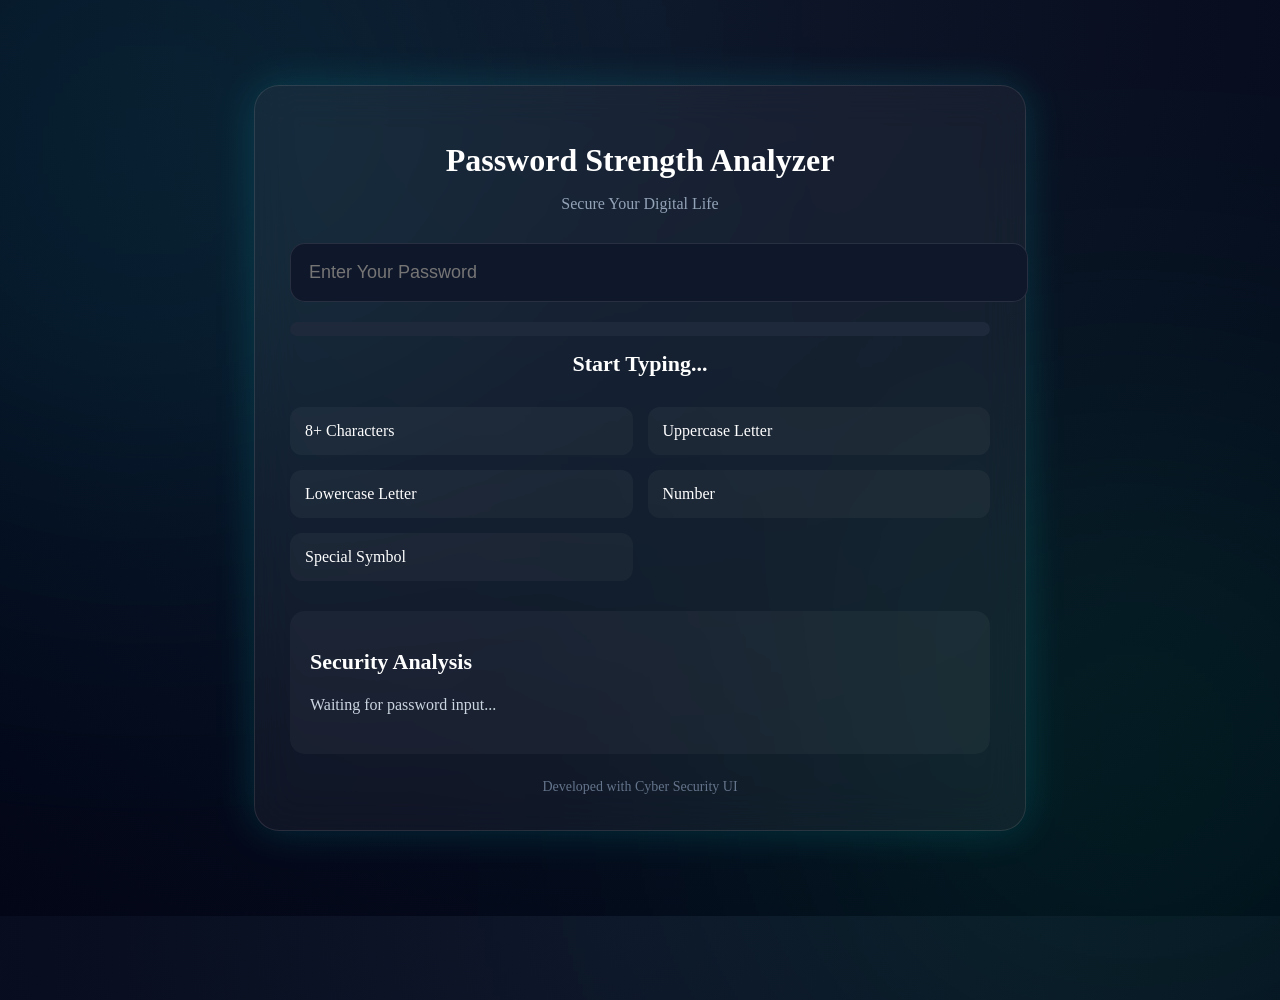
==== index.html @ 559f6301 "Add files via upload" ====
<!DOCTYPE html>
<html lang="en">
<head>

    <meta charset="UTF-8">
    <meta name="viewport" content="width=device-width, initial-scale=1.0">

    <title>Password Strength Analyzer</title>

    <!-- CSS File -->
    <link rel="stylesheet" href="style.css">

</head>

<body>

    <div class="container">

        <h1>Password Strength Analyzer</h1>

        <p class="subtitle">
            Secure Your Digital Life
        </p>

        <!-- Password Input -->

        <div class="password-box">

            <input 
                type="text"
                id="password"
                placeholder="Enter Your Password"
            >

        </div>

        <!-- Strength Bar -->

        <div class="strength-bar">

            <div 
                class="strength-fill"
                id="strength-fill">
            </div>

        </div>

        <!-- Strength Text -->

        <div 
            class="strength-text"
            id="strength-text">

            Start Typing...

        </div>

        <!-- Checklist -->

        <div class="checklist">

            <div class="item" id="length">
                8+ Characters
            </div>

            <div class="item" id="uppercase">
                Uppercase Letter
            </div>

            <div class="item" id="lowercase">
                Lowercase Letter
            </div>

            <div class="item" id="number">
                Number
            </div>

            <div class="item" id="symbol">
                Special Symbol
            </div>

        </div>

        <!-- Security Analysis -->

        <div class="analysis">

            <h2>Security Analysis</h2>

            <p id="analysis-text">

                Waiting for password input...

            </p>

        </div>

        <!-- Footer -->

        <div class="footer">

            Developed with Cyber Security UI

        </div>

    </div>

    <!-- JavaScript File -->

    <script src="script.js"></script>

</body>
</html>
---- style.css ----
<style>

        *{
            margin:0;
            padding:0;
            box-sizing:border-box;
            font-family:Arial, sans-serif;
        }

        body{
            height:100vh;
            display:flex;
            justify-content:center;
            align-items:center;
            background:
            radial-gradient(circle at top,#0f172a,#020617);
            overflow:hidden;
            color:white;
        }

        /* Background Glow */
        body::before{
            content:"";
            position:absolute;
            width:500px;
            height:500px;
            background:#00f7ff;
            filter:blur(200px);
            opacity:0.15;
            top:-100px;
            left:-100px;
        }

        body::after{
            content:"";
            position:absolute;
            width:500px;
            height:500px;
            background:#00ff88;
            filter:blur(200px);
            opacity:0.15;
            bottom:-100px;
            right:-100px;
        }

        .container{
            width:90%;
            max-width:700px;
            padding:35px;
            border-radius:25px;
            background:rgba(255,255,255,0.05);
            backdrop-filter:blur(20px);
            border:1px solid rgba(255,255,255,0.1);
            box-shadow:0 0 40px rgba(0,255,255,0.15);
            position:relative;
            z-index:10;
        }

        h1{
            text-align:center;
            font-size:32px;
            margin-bottom:10px;
            color:#ffffff;
        }

        .subtitle{
            text-align:center;
            color:#94a3b8;
            margin-bottom:30px;
        }

        .password-box{
            position:relative;
        }

        input{
            width:100%;
            padding:18px;
            border:none;
            outline:none;
            border-radius:15px;
            background:#0f172a;
            color:white;
            font-size:18px;
            border:1px solid rgba(255,255,255,0.1);
        }

        .strength-bar{
            width:100%;
            height:14px;
            background:#1e293b;
            border-radius:20px;
            margin-top:20px;
            overflow:hidden;
        }

        .strength-fill{
            height:100%;
            width:0%;
            border-radius:20px;
            transition:0.4s;
            background:linear-gradient(to right,
            #ff4d4d,
            #ffaa00,
            #00ff88);
        }

        .strength-text{
            margin-top:15px;
            font-size:22px;
            text-align:center;
            font-weight:bold;
        }

        .checklist{
            margin-top:30px;
            display:grid;
            grid-template-columns:1fr 1fr;
            gap:15px;
        }

        .item{
            background:rgba(255,255,255,0.04);
            padding:15px;
            border-radius:12px;
            display:flex;
            align-items:center;
            gap:10px;
            transition:0.3s;
        }

        .item.valid{
            border:1px solid #00ff88;
            color:#00ff88;
            box-shadow:0 0 10px rgba(0,255,136,0.2);
        }

        .analysis{
            margin-top:30px;
            background:rgba(255,255,255,0.04);
            padding:20px;
            border-radius:15px;
        }

        .analysis h2{
            margin-bottom:15px;
            font-size:22px;
        }

        .analysis p{
            color:#cbd5e1;
            line-height:1.7;
        }

        .footer{
            text-align:center;
            margin-top:25px;
            color:#64748b;
            font-size:14px;
        }

        @media(max-width:700px){

            .checklist{
                grid-template-columns:1fr;
            }

            h1{
                font-size:26px;
            }

        }

    </style>
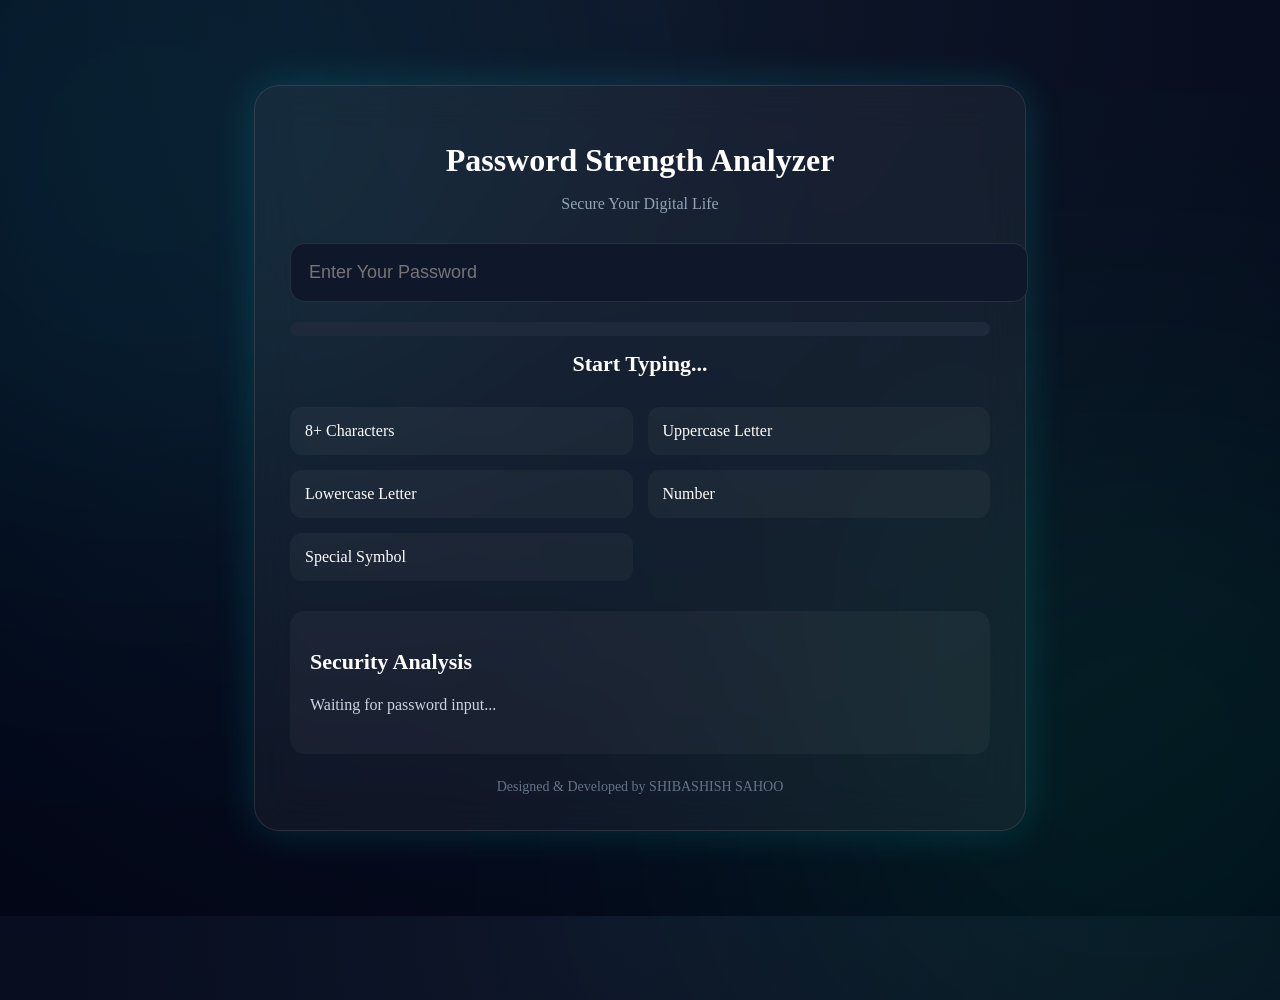
==== commit ebf10c7f: "index.html" ====
--- a/index.html
+++ b/index.html
@@ -99,7 +99,7 @@
 
         <div class="footer">
 
-            Developed with Cyber Security UI
+            Designed & Developed by SHIBASHISH SAHOO
 
         </div>
 
@@ -110,4 +110,4 @@
     <script src="script.js"></script>
 
 </body>
-</html>+</html>
